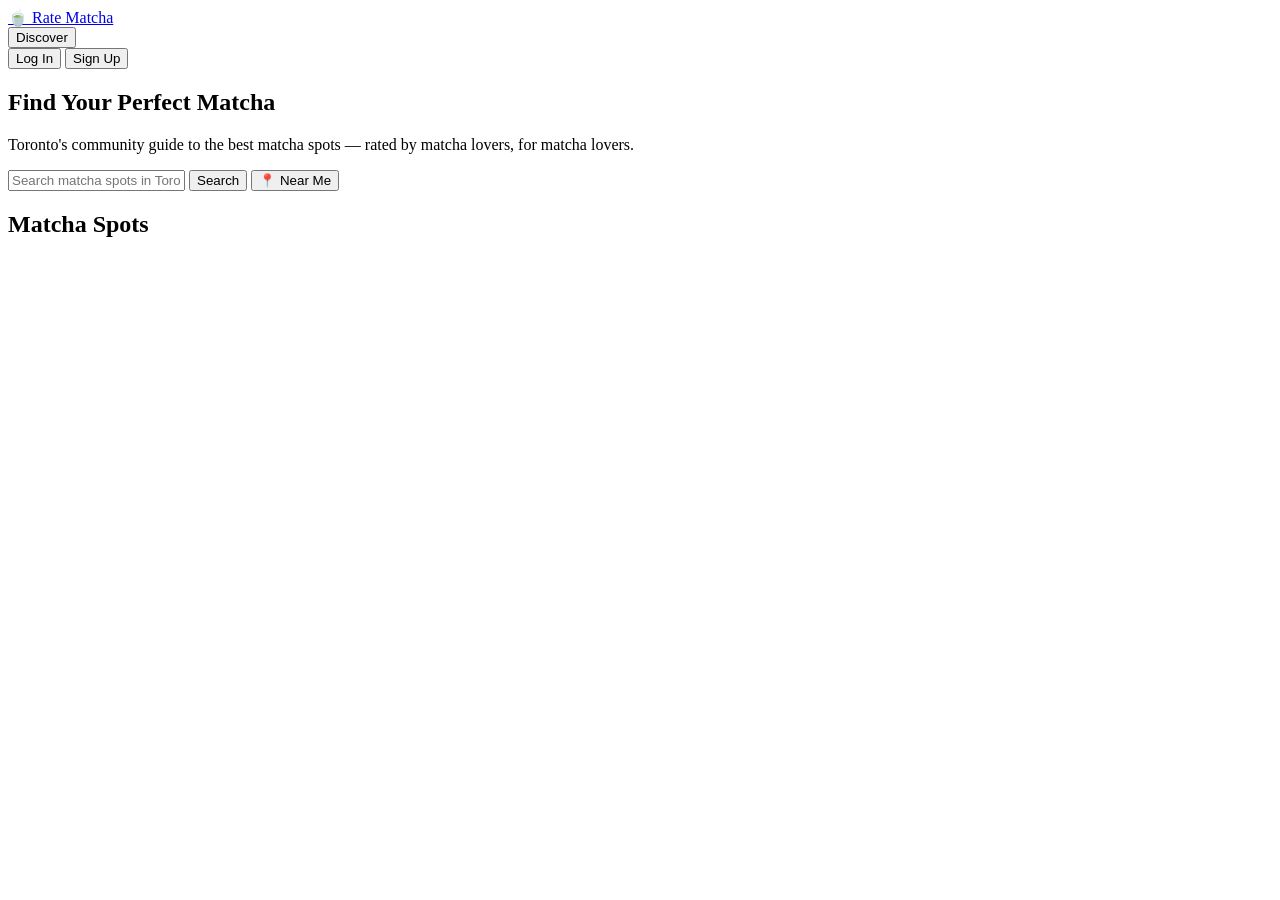
==== web/index.html @ 0b99c91a "Initial commit: Rate Matcha MVP v1.0 Full-stack matcha cafe review platform for Toronto. - .NET 8 We" ====
<!DOCTYPE html>
<html lang="en">
<head>
  <meta charset="UTF-8">
  <meta name="viewport" content="width=device-width, initial-scale=1.0">
  <title>Rate Matcha 🍵 — Toronto's Matcha Community</title>
  <link rel="stylesheet" href="/css/style.css">
</head>
<body>

  <!-- Navigation -->
  <nav class="navbar">
    <div class="container nav-inner">
      <a href="/" class="nav-brand">🍵 Rate Matcha</a>
      <div class="nav-tabs" id="navTabs">
        <button class="nav-tab active" data-view="home">Discover</button>
        <button class="nav-tab" data-view="favourites" id="tabFavourites" style="display:none">Favourites</button>
        <button class="nav-tab" data-view="myreviews" id="tabMyReviews" style="display:none">My Reviews</button>
      </div>
      <div class="nav-auth" id="navAuth">
        <button class="btn btn-outline" id="btnLogin">Log In</button>
        <button class="btn btn-primary" id="btnRegister">Sign Up</button>
      </div>
      <div class="nav-user" id="navUser" style="display:none">
        <span class="user-greeting" id="userGreeting"></span>
        <button class="btn btn-outline btn-sm" id="btnLogout">Log Out</button>
      </div>
    </div>
  </nav>

  <!-- Main content -->
  <main>
    <!-- Home / Discover view -->
    <div id="viewHome">
      <section class="hero">
        <div class="container">
          <h1>Find Your Perfect Matcha</h1>
          <p>Toronto's community guide to the best matcha spots — rated by matcha lovers, for matcha lovers.</p>
          <div class="search-bar">
            <input type="text" id="searchInput" placeholder="Search matcha spots in Toronto…" />
            <button class="btn btn-primary" id="btnSearch">Search</button>
            <button class="btn btn-outline" id="btnLocation" title="Use my location">📍 Near Me</button>
          </div>
        </div>
      </section>

      <section class="places-section">
        <div class="container">
          <div class="section-header">
            <h2 id="placesTitle">Matcha Spots</h2>
            <span class="places-count" id="placesCount"></span>
          </div>
          <div class="places-grid" id="placesGrid">
            <div class="loading-spinner"></div>
          </div>
        </div>
      </section>
    </div>

    <!-- Favourites view -->
    <div id="viewFavourites" style="display:none">
      <section class="places-section" style="padding-top: calc(var(--nav-height) + 2rem)">
        <div class="container">
          <div class="section-header">
            <h2>My Favourites</h2>
          </div>
          <div class="places-grid" id="favsGrid"></div>
        </div>
      </section>
    </div>

    <!-- My Reviews view -->
    <div id="viewMyReviews" style="display:none">
      <section class="places-section" style="padding-top: calc(var(--nav-height) + 2rem)">
        <div class="container">
          <div class="section-header">
            <h2>My Reviews</h2>
          </div>
          <div id="myReviewsList"></div>
        </div>
      </section>
    </div>
  </main>

  <!-- Place detail modal -->
  <div class="modal-overlay" id="placeModal" style="display:none">
    <div class="modal">
      <button class="modal-close" id="closePlaceModal">✕</button>
      <div id="placeModalContent"></div>
    </div>
  </div>

  <!-- Login modal -->
  <div class="modal-overlay" id="loginModal" style="display:none">
    <div class="modal modal-sm">
      <button class="modal-close" id="closeLoginModal">✕</button>
      <h2>Welcome Back 🍵</h2>
      <form id="loginForm">
        <div class="form-group">
          <label>Email</label>
          <input type="email" id="loginEmail" required placeholder="you@example.com" />
        </div>
        <div class="form-group">
          <label>Password</label>
          <input type="password" id="loginPassword" required placeholder="••••••••" />
        </div>
        <button type="submit" class="btn btn-primary btn-full">Log In</button>
      </form>
      <p class="modal-switch">Don't have an account? <a href="#" id="switchToRegister">Sign up</a></p>
    </div>
  </div>

  <!-- Register modal -->
  <div class="modal-overlay" id="registerModal" style="display:none">
    <div class="modal modal-sm">
      <button class="modal-close" id="closeRegisterModal">✕</button>
      <h2>Join Rate Matcha 🍵</h2>
      <form id="registerForm">
        <div class="form-group">
          <label>Name</label>
          <input type="text" id="regName" required placeholder="Your name" />
        </div>
        <div class="form-group">
          <label>Email</label>
          <input type="email" id="regEmail" required placeholder="you@example.com" />
        </div>
        <div class="form-group">
          <label>Password</label>
          <input type="password" id="regPassword" required placeholder="Min. 8 characters" minlength="8" />
        </div>
        <button type="submit" class="btn btn-primary btn-full">Create Account</button>
      </form>
      <p class="modal-switch">Already have an account? <a href="#" id="switchToLogin">Log in</a></p>
    </div>
  </div>

  <!-- Toast container -->
  <div id="toastContainer"></div>

  <script src="/js/api.js"></script>
  <script src="/js/auth.js"></script>
  <script src="/js/app.js"></script>
</body>
</html>
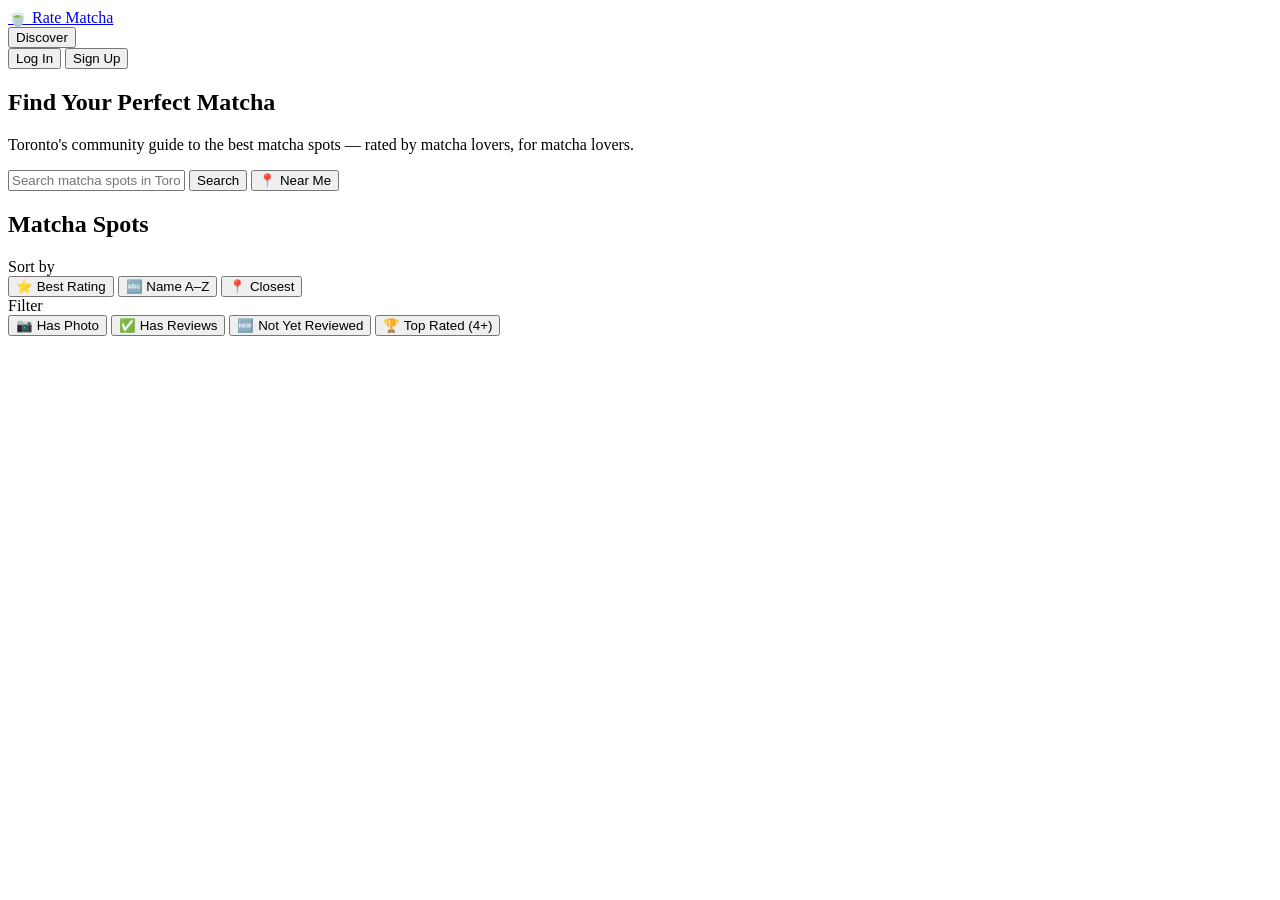
==== commit 8c6cb0d3: "Add sort and filter controls to place listing Sort options (pills, single-select): - Best Rating (de" ====
--- a/web/index.html
+++ b/web/index.html
@@ -5,6 +5,14 @@
   <meta name="viewport" content="width=device-width, initial-scale=1.0">
   <title>Rate Matcha 🍵 — Toronto's Matcha Community</title>
   <link rel="stylesheet" href="/css/style.css">
+  <!-- Google tag (gtag.js) -->
+  <script async src="https://www.googletagmanager.com/gtag/js?id=G-1PBLP37FCZ"></script>
+  <script>
+    window.dataLayer = window.dataLayer || [];
+    function gtag(){dataLayer.push(arguments);}
+    gtag('js', new Date());
+    gtag('config', 'G-1PBLP37FCZ');
+  </script>
 </head>
 <body>
 
@@ -50,6 +58,27 @@
             <h2 id="placesTitle">Matcha Spots</h2>
             <span class="places-count" id="placesCount"></span>
           </div>
+
+          <div class="sort-filter-bar">
+            <div class="sort-filter-group">
+              <label class="sort-filter-label">Sort by</label>
+              <div class="sort-filter-pills" id="sortPills">
+                <button class="pill active" data-sort="rating">⭐ Best Rating</button>
+                <button class="pill" data-sort="name">🔤 Name A–Z</button>
+                <button class="pill" data-sort="distance">📍 Closest</button>
+              </div>
+            </div>
+            <div class="sort-filter-group">
+              <label class="sort-filter-label">Filter</label>
+              <div class="sort-filter-pills" id="filterPills">
+                <button class="pill" data-filter="images">📷 Has Photo</button>
+                <button class="pill" data-filter="reviewed">✅ Has Reviews</button>
+                <button class="pill" data-filter="unreviewed">🆕 Not Yet Reviewed</button>
+                <button class="pill" data-filter="top">🏆 Top Rated (4+)</button>
+              </div>
+            </div>
+          </div>
+
           <div class="places-grid" id="placesGrid">
             <div class="loading-spinner"></div>
           </div>
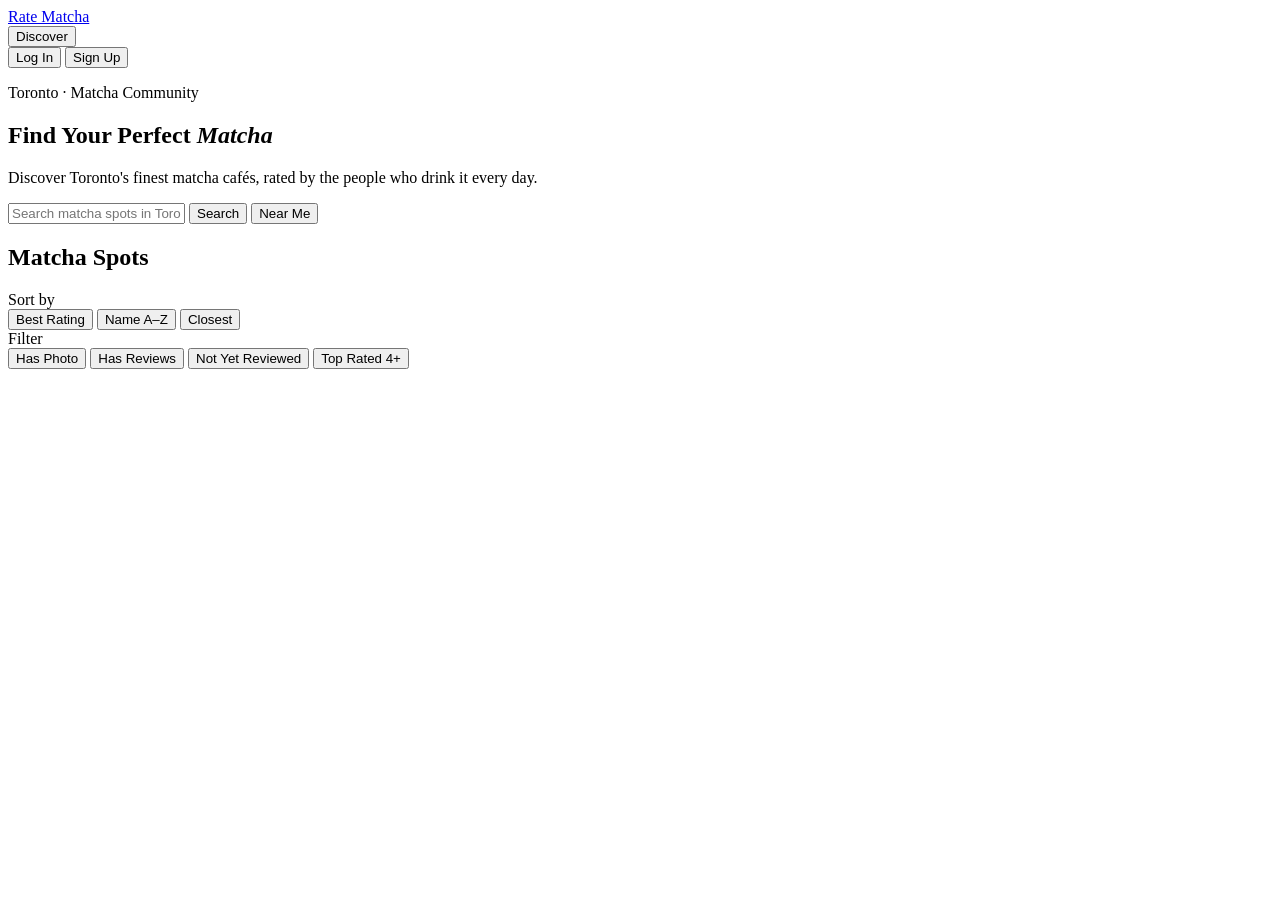
==== commit 23476038: "Redesign UI with editorial/artisanal aesthetic (The Matcha Gazette) - Update CSS design tokens to us" ====
--- a/web/index.html
+++ b/web/index.html
@@ -3,8 +3,19 @@
 <head>
   <meta charset="UTF-8">
   <meta name="viewport" content="width=device-width, initial-scale=1.0">
-  <title>Rate Matcha 🍵 — Toronto's Matcha Community</title>
+  <title>Rate Matcha — Toronto's Matcha Community</title>
+  <link rel="preconnect" href="https://fonts.googleapis.com">
+  <link rel="preconnect" href="https://fonts.gstatic.com" crossorigin>
+  <link href="https://fonts.googleapis.com/css2?family=Cormorant+Garamond:ital,wght@0,500;0,600;0,700;1,500;1,600;1,700&family=Plus+Jakarta+Sans:wght@400;500;600;700&display=swap" rel="stylesheet">
   <link rel="stylesheet" href="/css/style.css">
+  <!-- Microsoft Clarity -->
+  <script type="text/javascript">
+    (function(c,l,a,r,i,t,y){
+        c[a]=c[a]||function(){(c[a].q=c[a].q||[]).push(arguments)};
+        t=l.createElement(r);t.async=1;t.src="https://www.clarity.ms/tag/"+i;
+        y=l.getElementsByTagName(r)[0];y.parentNode.insertBefore(t,y);
+    })(window, document, "clarity", "script", "vxxo9506il");
+  </script>
   <!-- Google tag (gtag.js) -->
   <script async src="https://www.googletagmanager.com/gtag/js?id=G-1PBLP37FCZ"></script>
   <script>
@@ -19,7 +30,7 @@
   <!-- Navigation -->
   <nav class="navbar">
     <div class="container nav-inner">
-      <a href="/" class="nav-brand">🍵 Rate Matcha</a>
+      <a href="/" class="nav-brand">Rate Matcha</a>
       <div class="nav-tabs" id="navTabs">
         <button class="nav-tab active" data-view="home">Discover</button>
         <button class="nav-tab" data-view="favourites" id="tabFavourites" style="display:none">Favourites</button>
@@ -42,12 +53,13 @@
     <div id="viewHome">
       <section class="hero">
         <div class="container">
-          <h1>Find Your Perfect Matcha</h1>
-          <p>Toronto's community guide to the best matcha spots — rated by matcha lovers, for matcha lovers.</p>
+          <p class="hero-eyebrow">Toronto · Matcha Community</p>
+          <h1>Find Your Perfect <em>Matcha</em></h1>
+          <p>Discover Toronto's finest matcha cafés, rated by the people who drink it every day.</p>
           <div class="search-bar">
             <input type="text" id="searchInput" placeholder="Search matcha spots in Toronto…" />
             <button class="btn btn-primary" id="btnSearch">Search</button>
-            <button class="btn btn-outline" id="btnLocation" title="Use my location">📍 Near Me</button>
+            <button class="btn btn-outline" id="btnLocation" title="Use my location">Near Me</button>
           </div>
         </div>
       </section>
@@ -63,24 +75,28 @@
             <div class="sort-filter-group">
               <label class="sort-filter-label">Sort by</label>
               <div class="sort-filter-pills" id="sortPills">
-                <button class="pill active" data-sort="rating">⭐ Best Rating</button>
-                <button class="pill" data-sort="name">🔤 Name A–Z</button>
-                <button class="pill" data-sort="distance">📍 Closest</button>
+                <button class="pill active" data-sort="rating">Best Rating</button>
+                <button class="pill" data-sort="name">Name A–Z</button>
+                <button class="pill" data-sort="distance">Closest</button>
               </div>
             </div>
             <div class="sort-filter-group">
               <label class="sort-filter-label">Filter</label>
               <div class="sort-filter-pills" id="filterPills">
-                <button class="pill" data-filter="images">📷 Has Photo</button>
-                <button class="pill" data-filter="reviewed">✅ Has Reviews</button>
-                <button class="pill" data-filter="unreviewed">🆕 Not Yet Reviewed</button>
-                <button class="pill" data-filter="top">🏆 Top Rated (4+)</button>
+                <button class="pill" data-filter="images">Has Photo</button>
+                <button class="pill" data-filter="reviewed">Has Reviews</button>
+                <button class="pill" data-filter="unreviewed">Not Yet Reviewed</button>
+                <button class="pill" data-filter="top">Top Rated 4+</button>
               </div>
             </div>
           </div>
 
           <div class="places-grid" id="placesGrid">
             <div class="loading-spinner"></div>
+          </div>
+          <div id="scrollSentinel" style="height:1px"></div>
+          <div id="loadMoreSpinner" style="display:none;text-align:center;padding:2rem">
+            <div class="loading-spinner" style="margin:0 auto"></div>
           </div>
         </div>
       </section>
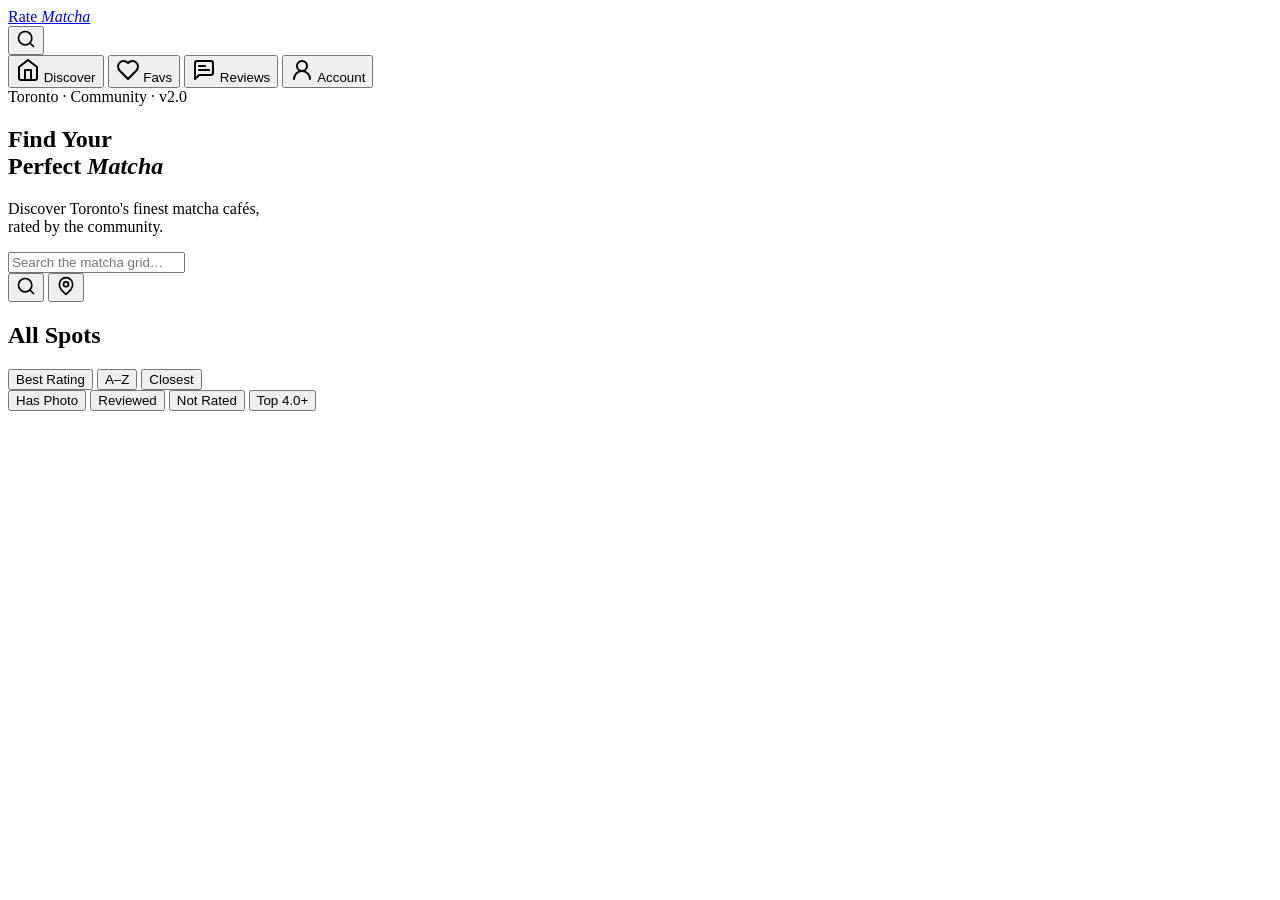
==== commit 265eee2f: "feat: mobile-first redesign with Cyber-Zen theme, ads, and UX improvements" ====
--- a/web/index.html
+++ b/web/index.html
@@ -3,7 +3,123 @@
 <head>
   <meta charset="UTF-8">
   <meta name="viewport" content="width=device-width, initial-scale=1.0">
-  <title>Rate Matcha — Toronto's Matcha Community</title>
+  <title>Rate Matcha — Toronto's Best Matcha Cafés, Reviewed</title>
+  <meta name="description" content="Discover and rate Toronto's best matcha cafés. Read community reviews, find hidden gems, and explore 50+ matcha spots rated by people who drink it every day.">
+  <meta name="keywords" content="matcha Toronto, matcha cafe Toronto, best matcha Toronto, matcha latte Toronto, Toronto matcha review, matcha spots Toronto, where to get matcha Toronto">
+  <link rel="canonical" href="https://matcha.carolchang.com/">
+
+  <!-- Open Graph -->
+  <meta property="og:type" content="website">
+  <meta property="og:url" content="https://matcha.carolchang.com/">
+  <meta property="og:title" content="Rate Matcha — Toronto's Best Matcha Cafés, Reviewed">
+  <meta property="og:description" content="Discover and rate Toronto's best matcha cafés. Community reviews for 50+ matcha spots — find your next favourite.">
+  <meta property="og:image" content="https://matcha.carolchang.com/og-image.jpg">
+  <meta property="og:locale" content="en_CA">
+  <meta property="og:site_name" content="Rate Matcha">
+
+  <!-- Twitter Card -->
+  <meta name="twitter:card" content="summary_large_image">
+  <meta name="twitter:title" content="Rate Matcha — Toronto's Best Matcha Cafés, Reviewed">
+  <meta name="twitter:description" content="Discover and rate Toronto's best matcha cafés. Community reviews for 50+ matcha spots.">
+  <meta name="twitter:image" content="https://matcha.carolchang.com/og-image.jpg">
+
+  <!-- JSON-LD Structured Data -->
+  <script type="application/ld+json">
+  {
+    "@context": "https://schema.org",
+    "@graph": [
+      {
+        "@type": "WebSite",
+        "@id": "https://matcha.carolchang.com/#website",
+        "name": "Rate Matcha",
+        "url": "https://matcha.carolchang.com",
+        "description": "Toronto's community-driven matcha café review platform",
+        "inLanguage": "en-CA",
+        "potentialAction": {
+          "@type": "SearchAction",
+          "target": {
+            "@type": "EntryPoint",
+            "urlTemplate": "https://matcha.carolchang.com/?q={search_term_string}"
+          },
+          "query-input": "required name=search_term_string"
+        }
+      },
+      {
+        "@type": "WebPage",
+        "@id": "https://matcha.carolchang.com/#webpage",
+        "url": "https://matcha.carolchang.com/",
+        "name": "Rate Matcha — Toronto's Best Matcha Cafés, Reviewed",
+        "description": "Discover and rate Toronto's best matcha cafés. Read community reviews, find hidden gems, and explore 50+ matcha spots rated by people who drink it every day.",
+        "isPartOf": { "@id": "https://matcha.carolchang.com/#website" },
+        "inLanguage": "en-CA",
+        "dateModified": "2026-03-21",
+        "speakable": {
+          "@type": "SpeakableSpecification",
+          "cssSelector": ["h1", ".hero p", ".faq-answer"]
+        }
+      },
+      {
+        "@type": "Organization",
+        "@id": "https://matcha.carolchang.com/#organization",
+        "name": "Rate Matcha",
+        "url": "https://matcha.carolchang.com",
+        "description": "Toronto's community platform for discovering and rating matcha cafés",
+        "address": {
+          "@type": "PostalAddress",
+          "addressLocality": "Toronto",
+          "addressRegion": "ON",
+          "addressCountry": "CA"
+        }
+      },
+      {
+        "@type": "FAQPage",
+        "mainEntity": [
+          {
+            "@type": "Question",
+            "name": "Where can I find the best matcha in Toronto?",
+            "acceptedAnswer": {
+              "@type": "Answer",
+              "text": "Toronto has over 50 matcha cafés rated on Rate Matcha. Top-rated spots are concentrated in neighbourhoods like Kensington Market, Yorkville, and the Financial District. Community reviewers consistently highlight cafés that source ceremonial-grade Japanese matcha and prepare it using traditional whisking techniques."
+            }
+          },
+          {
+            "@type": "Question",
+            "name": "What is ceremonial-grade matcha?",
+            "acceptedAnswer": {
+              "@type": "Answer",
+              "text": "Ceremonial-grade matcha is the highest quality of matcha powder, made from the youngest tea leaves shade-grown for 3–4 weeks before harvest. It has a vibrant green colour, smooth umami flavour, and low bitterness. It is the grade used in traditional Japanese tea ceremony and is considered the benchmark for high-quality matcha lattes."
+            }
+          },
+          {
+            "@type": "Question",
+            "name": "How do I leave a review on Rate Matcha?",
+            "acceptedAnswer": {
+              "@type": "Answer",
+              "text": "Create a free account on Rate Matcha, search for any matcha café in Toronto, open its listing, and submit your rating and written review. Reviews are live immediately and help the community discover great matcha spots."
+            }
+          },
+          {
+            "@type": "Question",
+            "name": "Is Rate Matcha only for Toronto?",
+            "acceptedAnswer": {
+              "@type": "Answer",
+              "text": "Currently Rate Matcha focuses on Toronto, Ontario, Canada. The platform covers matcha cafés across the Greater Toronto Area including downtown Toronto, Etobicoke, Scarborough, North York, and Mississauga."
+            }
+          },
+          {
+            "@type": "Question",
+            "name": "What makes a good matcha latte?",
+            "acceptedAnswer": {
+              "@type": "Answer",
+              "text": "According to matcha enthusiasts, the best matcha lattes use ceremonial-grade or high-quality culinary matcha, oat or whole milk for creaminess, and are prepared at temperatures below 80°C to preserve the delicate flavour. A good matcha latte is vibrant green, slightly sweet, and has a smooth umami finish without bitterness."
+            }
+          }
+        ]
+      }
+    ]
+  }
+  </script>
+
   <link rel="preconnect" href="https://fonts.googleapis.com">
   <link rel="preconnect" href="https://fonts.gstatic.com" crossorigin>
   <link href="https://fonts.googleapis.com/css2?family=Cormorant+Garamond:ital,wght@0,500;0,600;0,700;1,500;1,600;1,700&family=Plus+Jakarta+Sans:wght@400;500;600;700&display=swap" rel="stylesheet">
@@ -27,39 +143,71 @@
 </head>
 <body>
 
-  <!-- Navigation -->
-  <nav class="navbar">
-    <div class="container nav-inner">
-      <a href="/" class="nav-brand">Rate Matcha</a>
-      <div class="nav-tabs" id="navTabs">
-        <button class="nav-tab active" data-view="home">Discover</button>
-        <button class="nav-tab" data-view="favourites" id="tabFavourites" style="display:none">Favourites</button>
-        <button class="nav-tab" data-view="myreviews" id="tabMyReviews" style="display:none">My Reviews</button>
+  <!-- Navigation (Top Header) -->
+  <header class="app-header">
+    <div class="container header-inner">
+      <a href="/" class="app-brand">Rate <em>Matcha</em></a>
+      <div class="header-actions">
+        <button class="btn-icon" id="btnSearchToggle" title="Search">
+          <svg xmlns="http://www.w3.org/2000/svg" width="20" height="20" viewBox="0 0 24 24" fill="none" stroke="currentColor" stroke-width="2" stroke-linecap="round" stroke-linejoin="round"><circle cx="11" cy="11" r="8"/><line x1="21" y1="21" x2="16.65" y2="16.65"/></svg>
+        </button>
       </div>
-      <div class="nav-auth" id="navAuth">
-        <button class="btn btn-outline" id="btnLogin">Log In</button>
-        <button class="btn btn-primary" id="btnRegister">Sign Up</button>
-      </div>
-      <div class="nav-user" id="navUser" style="display:none">
-        <span class="user-greeting" id="userGreeting"></span>
-        <button class="btn btn-outline btn-sm" id="btnLogout">Log Out</button>
-      </div>
-    </div>
+    </div>
+  </header>
+
+  <!-- Bottom Navigation (Mobile First) -->
+  <nav class="bottom-nav">
+    <button class="nav-item active" data-view="home">
+      <svg xmlns="http://www.w3.org/2000/svg" width="24" height="24" viewBox="0 0 24 24" fill="none" stroke="currentColor" stroke-width="2" stroke-linecap="round" stroke-linejoin="round"><path d="m3 9 9-7 9 7v11a2 2 0 0 1-2 2H5a2 2 0 0 1-2-2z"/><polyline points="9 22 9 12 15 12 15 22"/></svg>
+      <span>Discover</span>
+    </button>
+    <button class="nav-item" data-view="favourites" id="tabFavourites">
+      <svg xmlns="http://www.w3.org/2000/svg" width="24" height="24" viewBox="0 0 24 24" fill="none" stroke="currentColor" stroke-width="2" stroke-linecap="round" stroke-linejoin="round"><path d="M19 14c1.49-1.46 3-3.21 3-5.5A5.5 5.5 0 0 0 16.5 3c-1.76 0-3 .5-4.5 2-1.5-1.5-2.74-2-4.5-2A5.5 5.5 0 0 0 2 8.5c0 2.3 1.5 4.05 3 5.5l7 7Z"/></svg>
+      <span>Favs</span>
+    </button>
+    <button class="nav-item" data-view="myreviews" id="tabMyReviews">
+      <svg xmlns="http://www.w3.org/2000/svg" width="24" height="24" viewBox="0 0 24 24" fill="none" stroke="currentColor" stroke-width="2" stroke-linecap="round" stroke-linejoin="round"><path d="M21 15a2 2 0 0 1-2 2H7l-4 4V5a2 2 0 0 1 2-2h14a2 2 0 0 1 2 2z"/><path d="M13 8H7"/><path d="M17 12H7"/></svg>
+      <span>Reviews</span>
+    </button>
+    <button class="nav-item" data-view="account" id="tabAccount">
+      <svg xmlns="http://www.w3.org/2000/svg" width="24" height="24" viewBox="0 0 24 24" fill="none" stroke="currentColor" stroke-width="2" stroke-linecap="round" stroke-linejoin="round"><circle cx="12" cy="8" r="5"/><path d="M20 21a8 8 0 0 0-16 0"/></svg>
+      <span id="accountLabel">Account</span>
+    </button>
   </nav>
 
   <!-- Main content -->
-  <main>
-    <!-- Home / Discover view -->
+  <main class="main-content">
     <div id="viewHome">
-      <section class="hero">
-        <div class="container">
-          <p class="hero-eyebrow">Toronto · Matcha Community</p>
-          <h1>Find Your Perfect <em>Matcha</em></h1>
-          <p>Discover Toronto's finest matcha cafés, rated by the people who drink it every day.</p>
-          <div class="search-bar">
-            <input type="text" id="searchInput" placeholder="Search matcha spots in Toronto…" />
-            <button class="btn btn-primary" id="btnSearch">Search</button>
-            <button class="btn btn-outline" id="btnLocation" title="Use my location">Near Me</button>
+      <section class="hero futuristic-hero">
+        <div class="hero-bg-canvas">
+          <div class="blob blob-1"></div>
+          <div class="blob blob-2"></div>
+          <div class="blob blob-3"></div>
+        </div>
+        <div class="container hero-content">
+          <div class="hero-badge animate-reveal">
+            <span class="pulse-dot"></span>
+            Toronto · Community · v2.0
+          </div>
+          <h1 class="hero-title animate-reveal-delayed">
+            Find Your <br>
+            <span class="text-glow">Perfect</span> <em>Matcha</em>
+          </h1>
+          <p class="hero-subtitle animate-reveal-more-delayed">
+            Discover Toronto's finest matcha cafés, <br>rated by the community.
+          </p>
+          <div class="search-bar-wrap animate-reveal-final">
+            <div class="search-bar futuristic-search" id="searchBar">
+              <input type="text" id="searchInput" placeholder="Search the matcha grid…" />
+              <div class="search-actions">
+                <button class="btn btn-primary btn-icon-only" id="btnSearch">
+                  <svg xmlns="http://www.w3.org/2000/svg" width="20" height="20" viewBox="0 0 24 24" fill="none" stroke="currentColor" stroke-width="2" stroke-linecap="round" stroke-linejoin="round"><circle cx="11" cy="11" r="8"/><line x1="21" y1="21" x2="16.65" y2="16.65"/></svg>
+                </button>
+                <button class="btn btn-outline btn-icon-only" id="btnLocation" title="Use my location">
+                  <svg xmlns="http://www.w3.org/2000/svg" width="20" height="20" viewBox="0 0 24 24" fill="none" stroke="currentColor" stroke-width="2" stroke-linecap="round" stroke-linejoin="round"><path d="M20 10c0 6-8 12-8 12s-8-6-8-12a8 8 0 0 1 16 0Z"/><circle cx="12" cy="10" r="3"/></svg>
+                </button>
+              </div>
+            </div>
           </div>
         </div>
       </section>
@@ -67,26 +215,24 @@
       <section class="places-section">
         <div class="container">
           <div class="section-header">
-            <h2 id="placesTitle">Matcha Spots</h2>
+            <h2 id="placesTitle">All Spots</h2>
             <span class="places-count" id="placesCount"></span>
           </div>
 
-          <div class="sort-filter-bar">
+          <div class="filter-scroll">
             <div class="sort-filter-group">
-              <label class="sort-filter-label">Sort by</label>
               <div class="sort-filter-pills" id="sortPills">
                 <button class="pill active" data-sort="rating">Best Rating</button>
-                <button class="pill" data-sort="name">Name A–Z</button>
+                <button class="pill" data-sort="name">A–Z</button>
                 <button class="pill" data-sort="distance">Closest</button>
               </div>
             </div>
             <div class="sort-filter-group">
-              <label class="sort-filter-label">Filter</label>
               <div class="sort-filter-pills" id="filterPills">
-                <button class="pill" data-filter="images">Has Photo</button>
-                <button class="pill" data-filter="reviewed">Has Reviews</button>
-                <button class="pill" data-filter="unreviewed">Not Yet Reviewed</button>
-                <button class="pill" data-filter="top">Top Rated 4+</button>
+                <button class="pill active" data-filter="images">Has Photo</button>
+                <button class="pill" data-filter="reviewed">Reviewed</button>
+                <button class="pill" data-filter="unreviewed">Not Rated</button>
+                <button class="pill" data-filter="top">Top 4.0+</button>
               </div>
             </div>
           </div>
@@ -104,7 +250,7 @@
 
     <!-- Favourites view -->
     <div id="viewFavourites" style="display:none">
-      <section class="places-section" style="padding-top: calc(var(--nav-height) + 2rem)">
+      <section class="places-section page-top">
         <div class="container">
           <div class="section-header">
             <h2>My Favourites</h2>
@@ -116,12 +262,46 @@
 
     <!-- My Reviews view -->
     <div id="viewMyReviews" style="display:none">
-      <section class="places-section" style="padding-top: calc(var(--nav-height) + 2rem)">
+      <section class="places-section page-top">
         <div class="container">
           <div class="section-header">
             <h2>My Reviews</h2>
           </div>
           <div id="myReviewsList"></div>
+        </div>
+      </section>
+    </div>
+
+    <!-- Account view (New) -->
+    <div id="viewAccount" style="display:none">
+      <section class="places-section page-top">
+        <div class="container">
+          <div class="section-header">
+            <h2>Account</h2>
+          </div>
+          <div id="accountContent">
+            <div class="account-card" id="accountProfile" style="display:none">
+              <div class="account-header">
+                <div class="account-avatar" id="accountAvatar">🍵</div>
+                <div class="account-info">
+                  <h3 id="profileName">User Name</h3>
+                  <p id="profileEmail">user@example.com</p>
+                </div>
+              </div>
+              <button class="btn btn-outline btn-full" id="btnLogout">Log Out</button>
+            </div>
+            <div class="account-guest" id="accountGuest">
+              <div class="empty-state">
+                <span class="empty-state-icon">🍵</span>
+                <h3>Join the community</h3>
+                <p>Sign in to save favourites and write reviews.</p>
+                <div class="mt-2" style="display:flex;gap:0.5rem;flex-direction:column">
+                  <button class="btn btn-primary btn-full" id="btnAccLogin">Log In</button>
+                  <button class="btn btn-outline btn-full" id="btnAccRegister">Sign Up</button>
+                </div>
+              </div>
+            </div>
+          </div>
         </div>
       </section>
     </div>
